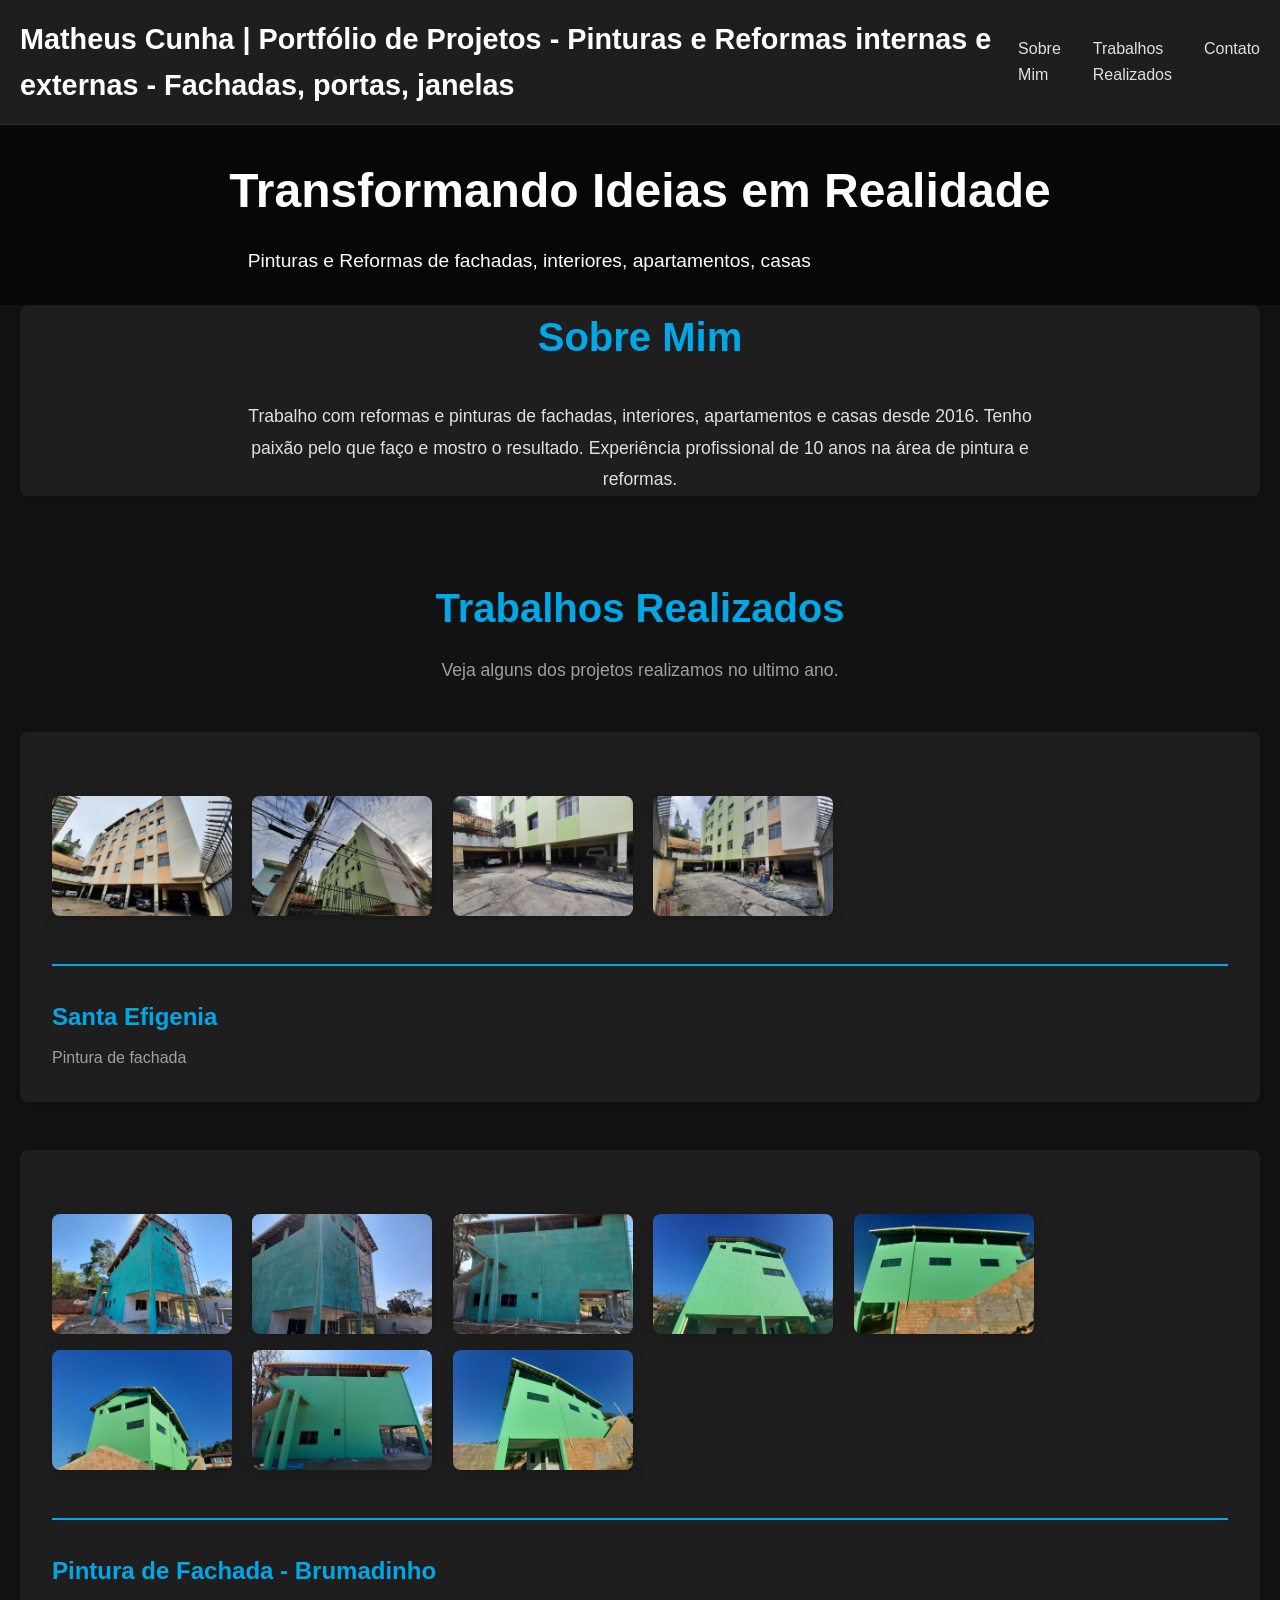
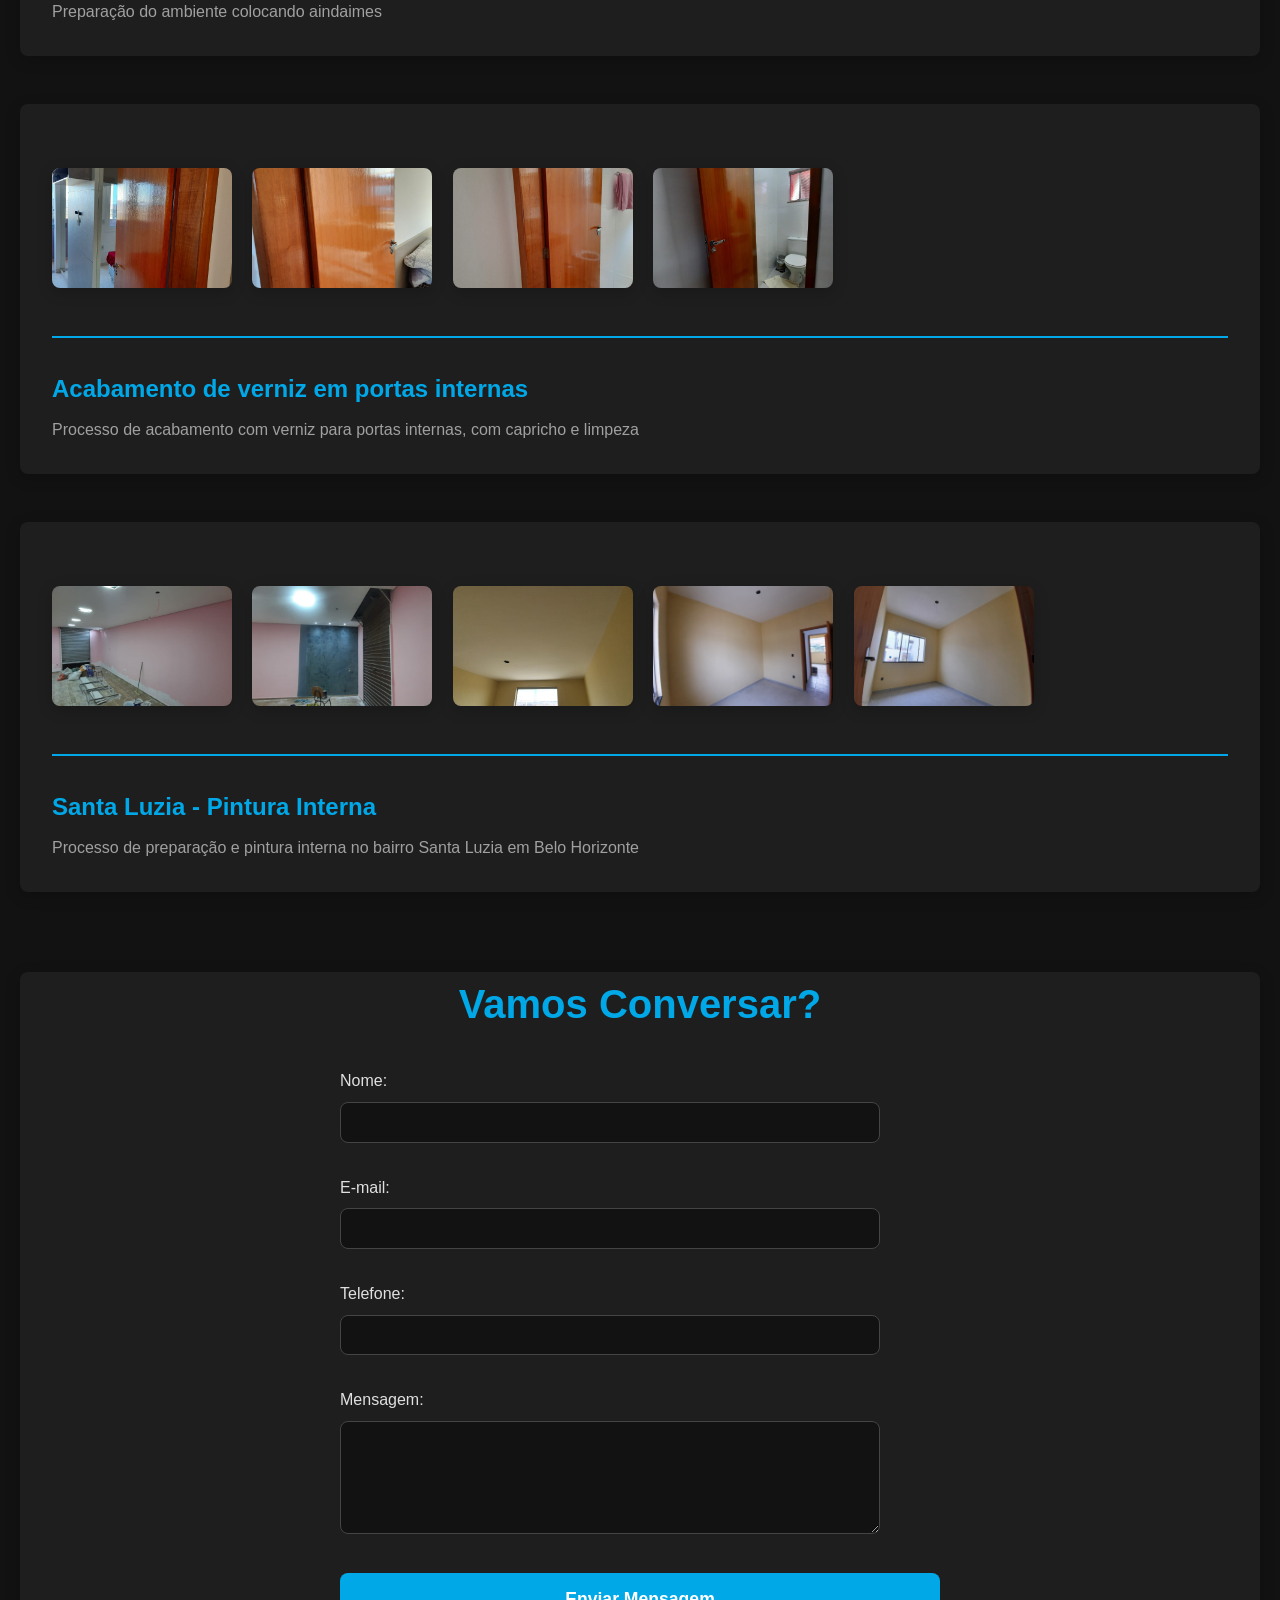
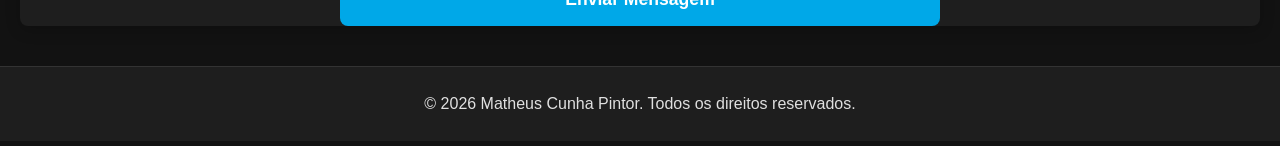
==== app/index.html @ 01402a4a "portifólio do Pintor Matheus - primeiro commit" ====
<!DOCTYPE html>
<html lang="pt-BR">

<head>
	<meta charset="UTF-8">
	<meta name="viewport" content="width=device-width, initial-scale=1.0">
	<title>Matheus Cunha | Portfólio de Projetos</title>
	<link rel="stylesheet" href="css/style.css">
	<!-- Adicionar Font Awesome para ícones -->
	<link rel="stylesheet" href="https://cdnjs.cloudflare.com/ajax/libs/font-awesome/6.0.0/css/all.min.css">
	<meta name="description"
		content="Matheus Cunha - Especialista em pinturas e reformas de fachadas, interiores, apartamentos e casas em Belo Horizonte. 10 anos de experiência.">
	<meta name="keywords" content="pintura, reforma, fachada, Belo Horizonte, pintor">
	<meta property="og:title" content="Matheus Cunha | Portfólio de Projetos">
	<meta property="og:description"
		content="Transformando ideias em realidade através de pinturas e reformas profissionais">
	<meta property="og:image" content="img/matheus-cunha.jpg">

</head>

<body>

	<header>
		<div class="container">
			<h1>Matheus Cunha | Portfólio de Projetos - Pinturas e Reformas internas e externas - Fachadas, portas,
				janelas</h1>
			<nav>
				<ul>
					<li><a href="#sobre">Sobre Mim</a></li>
					<li><a href="#trabalhos">Trabalhos Realizados</a></li>
					<li><a href="#contato">Contato</a></li>
				</ul>
			</nav>
		</div>
	</header>

	<main>
		<section id="hero">
			<div class="container">
				<h2>Transformando Ideias em Realidade</h2>
				<p>Pinturas e Reformas de fachadas, interiores, apartamentos, casas</p>
			</div>
		</section>

		<section id="sobre" class="container">
			<h2>Sobre Mim</h2>
			<p> Trabalho com reformas e pinturas de fachadas, interiores, apartamentos e casas desde 2016.
				Tenho paixão pelo que faço e mostro o resultado.
				Experiência profissional de 10 anos na área de pintura e reformas.</p>
		</section>

		<section id="trabalhos">
			<div class="container">
				<h2>Trabalhos Realizados</h2>
				<p>Veja alguns dos projetos realizamos no ultimo ano.</p>

				<div class="gallery-container">
					<!-- Item 1 -->
					<div class="gallery-item">
						<img src="img/santaefigenicaAntes.jpeg"
							alt="Pintura de fachada bairro Santa Efigenia em Belo Horizonte - Antes">
						<img src="img/santaefigenica-bh-depoisB.jpeg"
							alt="Pintura de fachada bairro Santa Efigenia em Belo Horizonte - Depois">
						<img src="img/santaefigenica-bh-depois.jpeg"
							alt="Pintura de fachada bairro Santa Efigenia em Belo Horizonte - Depois">
						<img src="img/santaefigeniarealizando.jpeg"
							alt="Pintura de fachada bairro Santa Efigenia em Belo Horizonte - Depois">

						<div class="item-info">
							<h3>Santa Efigenia</h3>
							<p>Pintura de fachada</p>
						</div>
					</div>

					<!-- Adicione mais blocos .gallery-item aqui para mais trabalhos -->
					<div class="gallery-item">
						<img src="img/brumadinhoantes.jpeg" alt="Brumadinho - colocando andaimes ">
						<img src="img//brumadinhorealizandoobra.jpeg" alt="Brumadinho - colocando andaimes">
						<img src="img//brumadinhorealizandopintura.jpeg" alt="Brumadinho - preprando lateral interna">

						<img src="img//brumadinhodepoisA.jpeg"
							alt="Finalização do trabalho de pintura em Brumadinho - Depois - frente">
						<img src="img//brumadinhodepoisB.jpeg"
							alt="Finalização do trabalho de pintura em Brumadinho - Depois - lateral">
						<img src="img//brumadinhodepoisC.jpeg"
							alt="Finalização do trabalho de pintura em Brumadinho - Depois - frente e lateral externa">
						<img src="img//brumadinhodepoisD.jpeg"
							alt="Finalização do trabalho de pintura em Brumadinho - Depois - lateral interno">
						<img src="img//brumadinhodepoisE.jpeg"
							alt="Finalização do trabalho de pintura em Brumadinho - Finalização - lateral externa">

						<div class="item-info">
							<h3>Pintura de Fachada - Brumadinho</h3>
							<p>Preparação do ambiente colocando aindaimes</p>
						</div>
					</div>
					<!-- Item 2 -->
					<div class="gallery-item">
						<img src="img//interiorportasvernizA.jpeg" alt="Pintura de portas internas - poprta 1">
						<img src="img//interiorportasvernizB.jpeg" alt="Pintura de portas internas - porta 2">
						<img src="img//interiorportasvernizC.jpeg" alt="Pintura de portas internas - porta 3">
						<img src="img//interiorportasvernizD.jpeg" alt="Pintura de portas internas - porta 4">
						<div class="item-info">
							<h3>Acabamento de verniz em portas internas</h3>
							<p>Processo de acabamento com verniz para portas internas, com capricho e limpeza</p>
						</div>
					</div>

					<!-- Item 3 -->
					<div class="gallery-item">
						<img src="img//santaluziaantes.jpeg"
							alt="|Preparação para pintura interna - Santa Luzia - Antes">
						<img src="img//santaluziadepois.jpeg"
							alt="Preparação para pintura interna - Santa Luzia - Durante">
						<img src="img//santaluziadepoisA.jpeg"
							alt="Preparação para pintura interna - Santa Luzia - Depois">
						<img src="img//santaluziadepoisB.jpeg"
							alt="Preparação para pintura interna - Santa Luzia - Depois">
						<img src="img//santaluziadepoisC.jpeg"
							alt="Preparação para pintura interna - Santa Luzia - Depois">

						<div class="item-info">
							<h3>Santa Luzia - Pintura Interna</h3>
							<p>Processo de preparação e pintura interna no bairro Santa Luzia
								em Belo Horizonte
							</p>
						</div>
					</div>
				</div>
			</div>
		</section>
		<!-- Substituir a seção de contato -->
		<section id="contato" class="container">
			<h2>Vamos Conversar?</h2>
			<form id="contactForm" class="contact-form">
				<div class="form-group">
					<label for="nome">Nome:</label>
					<input type="text" id="nome" name="nome" required>
				</div>
				<div class="form-group">
					<label for="email">E-mail:</label>
					<input type="email" id="email" name="email" required>
				</div>
				<div class="form-group">
					<label for="telefone">Telefone:</label>
					<input type="tel" id="telefone" name="telefone">
				</div>
				<div class="form-group">
					<label for="mensagem">Mensagem:</label>
					<textarea id="mensagem" name="mensagem" rows="5" required></textarea>
				</div>
				<button type="submit" class="cta-button">Enviar Mensagem</button>
			</form>
		</section>
	</main>

	<footer>
		<div class="container">
			<p>&copy; 2026 Matheus Cunha Pintor. Todos os direitos reservados.</p>
		</div>
	</footer>
	<!-- MODAL LIGHTBOX - ESTRUTURA REORGANIZADA -->
	<div id="imageModal" class="modal">
		<div class="modal-overlay"></div>
		<div class="modal-content">

			<!-- HEADER com botão fechar -->
			<div class="modal-header">
				<button class="modal-close" aria-label="Fechar modal">
					<i class="fas fa-times"></i>
				</button>
			</div>

			<!-- CONTAINER DA IMAGEM -->
			<div class="modal-image-container">
				<img id="modalImage" src="" alt="" class="modal-image">

				<!-- Indicador de carregamento -->
				<div class="modal-loading">
					<div class="loading-spinner"></div>
				</div>
			</div>

			<!-- NAVEGAÇÃO SEPARADA -->
			<div class="modal-navigation">
				<button class="modal-nav modal-prev" aria-label="Imagem anterior">
					<i class="fas fa-chevron-left"></i>
				</button>

				<div class="modal-counter">
					<span id="currentImage">1</span> / <span id="totalImages">4</span>
				</div>

				<button class="modal-nav modal-next" aria-label="Próxima imagem">
					<i class="fas fa-chevron-right"></i>
				</button>
			</div>

			<!-- INFORMAÇÕES DA IMAGEM -->
			<div class="modal-info">
				<h3 id="modalTitle"></h3>
				<p id="modalDescription"></p>
			</div>

			<!-- THUMBNAILS -->
			<div class="modal-thumbnails">
				<!-- Thumbnails serão gerados dinamicamente -->
			</div>

		</div>
	</div>


	<script src="js/script.js"></script>
</body>

</html>
---- app/css/style.css ----
/* ===================
   VARIÁVEIS CSS
   =================== */
:root {
	--cor-primaria: #00A8E8;
	--cor-fundo: #121212;
	--cor-container: #1E1E1E;
	--cor-texto: #E0E0E0;
	--cor-texto-secundario: #A0A0A0;
	--sombra-padrao: 0 4px 15px rgba(0, 0, 0, 0.2);
	--border-radius: 8px;
	--spacing-small: 1rem;
	--spacing-medium: 2rem;
	--spacing-large: 3rem;
}

/* ===================
   RESET E BASE
   =================== */
* {
	margin: 0;
	padding: 0;
	box-sizing: border-box;
}

html {
	scroll-behavior: smooth;
}

body {
	font-family: 'Segoe UI', 'Roboto', 'Helvetica Neue', Arial, sans-serif;
	background-color: var(--cor-fundo);
	color: var(--cor-texto);
	line-height: 1.6;
}

.container {
	max-width: 1550px;
	margin: 0 auto;
	padding: 0 20px;
}

h1,
h2,
h3 {
	color: #ffffff;
	margin-bottom: 1rem;
}

section {
	padding: 80px 0;
}

a {
	color: var(--cor-primaria);
	text-decoration: none;
	transition: color 0.3s ease;
}

a:hover {
	color: #ffffff;
}

/* ===================
   HEADER
   =================== */
header {
	background-color: var(--cor-container);
	padding: 1rem 0;
	position: sticky;
	top: 0;
	z-index: 1000;
	border-bottom: 1px solid #333;
}

header .container {
	display: flex;
	justify-content: space-between;
	align-items: center;
}

header h1 {
	font-size: 1.8rem;
	font-weight: bold;
	color: #ffffff;
	margin-bottom: 0;
}

nav ul {
	list-style: none;
	display: flex;
	gap: var(--spacing-medium);
}

nav ul li a {
	font-size: 1rem;
	font-weight: 500;
	color: var(--cor-texto);
	padding-bottom: 5px;
	border-bottom: 2px solid transparent;
	transition: border-color 0.3s ease, color 0.3s ease;
}

nav ul li a:hover {
	color: var(--cor-primaria);
	border-bottom-color: var(--cor-primaria);
}

/* ===================
   HERO SECTION
   =================== */
#hero {
	background-image: linear-gradient(to bottom, rgba(0, 0, 0, 0.6), rgba(0, 0, 0, 0.6)), url('img/hero.jpg');
	background-size: cover;
	background-position: center;
	height: 20vh;
	display: flex;
	justify-content: center;
	align-items: center;
	color: #ffffff;
	text-align: center;
}

#hero h2 {
	font-size: 3rem;
	margin-bottom: var(--spacing-small);
}

#hero p {
	font-size: 1.2rem;
	max-width: 600px;
}

/* ===================
   SOBRE SECTION
   =================== */
#sobre {
	background-color: var(--cor-container);
	border-radius: var(--border-radius);
	margin: 0 20px;
	box-shadow: var(--sombra-padrao);
}

#sobre h2 {
	color: var(--cor-primaria);
	font-size: 2.5rem;
	text-align: center;
	margin-bottom: var(--spacing-medium);
}

#sobre p {
	font-size: 1.1rem;
	line-height: 1.8;
	text-align: center;
	max-width: 800px;
	margin: 0 auto;
}

/* ===================
   TRABALHOS SECTION - LAYOUT FLEXBOX LIMPO
   =================== */
#trabalhos {
	padding: 80px 0;
}

#trabalhos h2 {
	color: var(--cor-primaria);
	font-size: 2.5rem;
	text-align: center;
	margin-bottom: var(--spacing-small);
}

#trabalhos>.container>p {
	text-align: center;
	font-size: 1.1rem;
	color: var(--cor-texto-secundario);
	margin-bottom: var(--spacing-large);
}

/* Container principal da galeria */
.gallery-container {
	display: flex;
	flex-direction: column;
	gap: var(--spacing-large);
}

/* Cada item da galeria (projeto) */
.gallery-item {
	background-color: var(--cor-container);
	border-radius: var(--border-radius);
	padding: var(--spacing-medium);
	box-shadow: var(--sombra-padrao);
	transition: transform 0.3s ease, box-shadow 0.3s ease;
}

.gallery-item:hover {
	transform: translateY(-5px);
	box-shadow: 0 8px 25px rgba(0, 168, 232, 0.2);
}

/* Container das imagens - FLEXBOX HORIZONTAL */
.gallery-item {
	display: flex;
	flex-direction: column;
}

/* Wrapper para as imagens */
.gallery-item::before {
	content: '';
	display: block;
	margin-bottom: var(--spacing-medium);
}

/* Criar um container virtual para as imagens usando CSS Grid */
.gallery-item {
	display: grid;
	grid-template-columns: 1fr;
	gap: var(--spacing-medium);
}

/* Resetar o grid e usar flexbox para as imagens */
.gallery-item {
	display: block;
}

/* Container flexbox para organizar imagens horizontalmente */
.gallery-item>img:first-child {
	margin-top: 0;
}

.gallery-item img {
	width: 180px;
	height: 120px;
	object-fit: cover;
	border-radius: var(--border-radius);
	box-shadow: var(--sombra-padrao);
	transition: transform 0.3s ease, box-shadow 0.3s ease;
	cursor: pointer;
	margin: 0 1rem 1rem 0;
	display: inline-block;
	vertical-align: top;
}

.gallery-item img:hover {
	transform: scale(1.05);
	box-shadow: 0 6px 20px rgba(0, 168, 232, 0.4);
}

/* Informações do projeto */
.item-info {
	margin-top: var(--spacing-medium);
	padding-top: var(--spacing-medium);
	border-top: 2px solid var(--cor-primaria);
	clear: both;
}

.item-info h3 {
	color: var(--cor-primaria);
	font-size: 1.5rem;
	margin-bottom: 0.5rem;
}

.item-info p {
	color: var(--cor-texto-secundario);
	font-size: 1rem;
	line-height: 1.6;
}

/* ===================
   CONTATO SECTION
   =================== */
#contato {
	background-color: var(--cor-container);
	border-radius: var(--border-radius);
	margin: 0 20px;
	box-shadow: var(--sombra-padrao);
	text-align: center;
}

#contato h2 {
	color: var(--cor-primaria);
	font-size: 2.5rem;
	margin-bottom: var(--spacing-medium);
}

.contact-form {
	max-width: 600px;
	margin: 0 auto;
	text-align: left;
}

.form-group {
	margin-bottom: var(--spacing-medium);
}

.form-group label {
	display: block;
	color: var(--cor-texto);
	font-weight: 500;
	margin-bottom: 0.5rem;
}

.form-group input,
.form-group textarea {
	width: 90%;
	padding: 0.65rem;
	border: 1px solid #444;
	border-radius: var(--border-radius);
	background-color: var(--cor-fundo);
	color: var(--cor-texto);
	font-size: 1rem;
	transition: border-color 0.3s ease, box-shadow 0.3s ease;
}

.form-group input:focus,
.form-group textarea:focus {
	outline: none;
	border-color: var(--cor-primaria);
	box-shadow: 0 0 0 2px rgba(0, 168, 232, 0.2);
}

.cta-button {
	display: inline-block;
	background-color: var(--cor-primaria);
	color: #ffffff;
	padding: 1rem 2rem;
	border: none;
	border-radius: var(--border-radius);
	font-size: 1.1rem;
	font-weight: bold;
	cursor: pointer;
	transition: background-color 0.3s ease, transform 0.3s ease;
	text-decoration: none;
	width: 100%;
	text-align: center;
}

.cta-button:hover {
	background-color: #0077B6;
	transform: translateY(-2px);
	color: #ffffff;
}

/* ===================
   FOOTER
   =================== */
footer {
	background-color: var(--cor-container);
	text-align: center;
	padding: 1.5rem 0;
	margin-top: 40px;
	border-top: 1px solid #333;
}

/* ===================
   RESPONSIVE DESIGN
   =================== */
@media (max-width: 768px) {

	/* Header responsivo */
	header .container {
		flex-direction: column;
		gap: var(--spacing-small);
	}

	nav ul {
		gap: 1.5rem;
		justify-content: center;
		flex-wrap: wrap;
	}

	/* Hero responsivo */
	#hero h2 {
		font-size: 2rem;
	}

	#hero p {
		font-size: 1rem;
	}

	/* Seções responsivas */
	section {
		padding: 60px 0;
	}

	/* Imagens menores em tablet */
	.gallery-item img {
		width: 100px;
		height: 75px;
		margin: 0 0.75rem 0.75rem 0;
	}

	/* Contato responsivo */
	.cta-button {
		padding: 0.875rem 1.5rem;
		font-size: 1rem;
	}
}

@media (max-width: 480px) {
	.container {
		padding: 0 15px;
	}

	/* Imagens muito pequenas em mobile */
	.gallery-item img {
		width: 80px;
		height: 60px;
		margin: 0 0.5rem 0.5rem 0;
	}

	/* Hero em telas pequenas */
	#hero h2 {
		font-size: 1.75rem;
	}

	/* Formulário responsivo */
	.form-group input,
	.form-group textarea {
		padding: 0.625rem;
		font-size: 0.9rem;
	}

	/* Ajustar layout para mobile */
	.gallery-item {
		padding: var(--spacing-small);
	}
}

/* ===================
   CLEARFIX PARA GARANTIR LAYOUT
   =================== */
.gallery-item::after {
	content: "";
	display: table;
	clear: both;
}

/* ===================
   MODAL LIGHTBOX STYLES/* ===================
   MODAL LIGHTBOX STYLES - POSICIONAMENTO CORRIGIDO
   =================== */

/* Botões de navegação - POSIÇÃO AJUSTADA */
.modal-nav {
	position: absolute;
	top: 45%;
	/* REDUZIDO de 50% para 45% */
	transform: translateY(-50%);
	background: rgba(255, 255, 255, 0.1);
	border: 2px solid rgba(255, 255, 255, 0.3);
	border-radius: 50%;
	width: 60px;
	height: 60px;
	color: white;
	font-size: 1.5rem;
	cursor: pointer;
	transition: all 0.3s ease;
	backdrop-filter: blur(10px);
	z-index: 10001;
}

.modal-prev {
	left: 2rem;
}

.modal-next {
	right: 2rem;
}

.modal-nav:hover {
	background: rgba(255, 255, 255, 0.2);
	border-color: var(--cor-primaria);
	color: var(--cor-primaria);
	transform: translateY(-50%) scale(1.1);
}

/* Container da imagem - AJUSTADO PARA DAR MAIS ESPAÇO */
.modal-image-container {
	position: relative;
	max-width: 85%;
	/* REDUZIDO de 90% para 85% */
	max-height: 60%;
	/* REDUZIDO de 70% para 60% */
	display: flex;
	justify-content: center;
	align-items: center;
	margin-bottom: 2rem;
	/* ADICIONADO margem inferior */
}

/* Informações da imagem - POSIÇÃO MAIS BAIXA */
.modal-info {
	position: absolute;
	bottom: 4rem;
	/* AUMENTADO de 2rem para 4rem */
	left: 50%;
	transform: translateX(-50%);
	text-align: center;
	color: white;
	background: rgba(0, 0, 0, 0.8);
	/* MAIS OPACO para melhor legibilidade */
	padding: 1.5rem 2.5rem;
	/* AUMENTADO o padding */
	border-radius: var(--border-radius);
	backdrop-filter: blur(15px);
	max-width: 80%;
	/* REDUZIDO de 90% para 80% */
	box-shadow: 0 8px 32px rgba(0, 0, 0, 0.3);
	/* ADICIONADA sombra */
}

.modal-info h3 {
	color: var(--cor-primaria);
	font-size: 1.5rem;
	margin-bottom: 0.75rem;
	/* AUMENTADO de 0.5rem */
}

.modal-info p {
	font-size: 1rem;
	margin-bottom: 0.75rem;
	/* AUMENTADO de 0.5rem */
	line-height: 1.5;
	/* MELHORADO line-height */
}

.modal-counter {
	font-size: 0.9rem;
	color: var(--cor-texto-secundario);
	font-weight: 500;
	margin-top: 0.5rem;
	/* ADICIONADA margem superior */
}

/* Thumbnails - POSIÇÃO MAIS BAIXA */
.modal-thumbnails {
	position: absolute;
	bottom: 12rem;
	/* AUMENTADO de 8rem para 12rem */
	left: 50%;
	transform: translateX(-50%);
	display: flex;
	gap: 0.5rem;
	background: rgba(0, 0, 0, 0.6);
	/* MAIS OPACO */
	padding: 0.75rem;
	/* AUMENTADO padding */
	border-radius: var(--border-radius);
	backdrop-filter: blur(10px);
	box-shadow: 0 4px 20px rgba(0, 0, 0, 0.3);
	/* ADICIONADA sombra */
}

/* ===================
   MODAL LIGHTBOX STYLES - LAYOUT REORGANIZADO
   =================== */

/* Modal overlay */
.modal {
	display: none;
	position: fixed;
	top: 0;
	left: 0;
	width: 100%;
	height: 100%;
	z-index: 9999;
	opacity: 0;
	visibility: hidden;
	transition: opacity 0.3s ease, visibility 0.3s ease;
}

.modal.active {
	display: flex;
	opacity: 1;
	visibility: visible;
}

.modal-overlay {
	position: absolute;
	top: 0;
	left: 0;
	width: 100%;
	height: 100%;
	background-color: rgba(0, 0, 0, 0.9);
	backdrop-filter: blur(5px);
	cursor: pointer;
}

/* Modal content container - LAYOUT GRID */
.modal-content {
	position: relative;
	width: 100%;
	height: 100%;
	display: grid;
	grid-template-rows: auto 1fr auto auto auto;
	grid-template-areas:
		"header"
		"image"
		"navigation"
		"info"
		"thumbnails";
	padding: 2rem;
	box-sizing: border-box;
	gap: 1rem;
}

/* ÁREA DO HEADER - Botão fechar */
.modal-header {
	grid-area: header;
	display: flex;
	justify-content: flex-end;
	align-items: flex-start;
}

.modal-close {
	background: rgba(255, 255, 255, 0.1);
	border: 2px solid rgba(255, 255, 255, 0.3);
	border-radius: 50%;
	width: 50px;
	height: 50px;
	color: white;
	font-size: 1.5rem;
	cursor: pointer;
	transition: all 0.3s ease;
	backdrop-filter: blur(10px);
	z-index: 10001;
}

.modal-close:hover {
	background: rgba(255, 255, 255, 0.2);
	border-color: var(--cor-primaria);
	color: var(--cor-primaria);
	transform: scale(1.1);
}

/* ÁREA DA IMAGEM */
.modal-image-container {
	grid-area: image;
	position: relative;
	display: flex;
	justify-content: center;
	align-items: center;
	min-height: 0;
	/* Importante para grid */
}

.modal-image {
	max-width: 100%;
	max-height: 100%;
	object-fit: contain;
	border-radius: var(--border-radius);
	box-shadow: 0 20px 60px rgba(0, 0, 0, 0.5);
	transition: transform 0.3s ease;
	opacity: 0;
	transform: scale(0.8);
}

.modal-image.loaded {
	opacity: 1;
	transform: scale(1);
}

/* ÁREA DE NAVEGAÇÃO - SEPARADA DA IMAGEM */
.modal-navigation {
	grid-area: navigation;
	display: flex;
	justify-content: center;
	align-items: center;
	gap: 2rem;
	padding: 1rem 0;
}

.modal-nav {
	background: rgba(255, 255, 255, 0.1);
	border: 2px solid rgba(255, 255, 255, 0.3);
	border-radius: 50%;
	width: 60px;
	height: 60px;
	color: white;
	font-size: 1.5rem;
	cursor: pointer;
	transition: all 0.3s ease;
	backdrop-filter: blur(10px);
	display: flex;
	align-items: center;
	justify-content: center;
}

.modal-nav:hover {
	background: rgba(255, 255, 255, 0.2);
	border-color: var(--cor-primaria);
	color: var(--cor-primaria);
	transform: scale(1.1);
}

.modal-nav:disabled {
	opacity: 0.3;
	cursor: not-allowed;
	pointer-events: none;
}

/* ÁREA DAS INFORMAÇÕES */
.modal-info {
	grid-area: info;
	text-align: center;
	color: white;
	background: rgba(0, 0, 0, 0.8);
	padding: 1.5rem 2rem;
	border-radius: var(--border-radius);
	backdrop-filter: blur(15px);
	box-shadow: 0 8px 32px rgba(0, 0, 0, 0.3);
	margin: 0 auto;
	max-width: 600px;
	width: 100%;
}

.modal-info h3 {
	color: var(--cor-primaria);
	font-size: 1.5rem;
	margin-bottom: 0.75rem;
}

.modal-info p {
	font-size: 1rem;
	margin-bottom: 0.75rem;
	line-height: 1.5;
}

.modal-counter {
	font-size: 0.9rem;
	color: var(--cor-texto-secundario);
	font-weight: 500;
	margin-top: 0.5rem;
}

/* ÁREA DOS THUMBNAILS */
.modal-thumbnails {
	grid-area: thumbnails;
	display: flex;
	justify-content: center;
	gap: 0.5rem;
	background: rgba(0, 0, 0, 0.6);
	padding: 0.75rem;
	border-radius: var(--border-radius);
	backdrop-filter: blur(10px);
	box-shadow: 0 4px 20px rgba(0, 0, 0, 0.3);
	margin: 0 auto;
	max-width: 100%;
	overflow-x: auto;
}

.modal-thumbnail {
	width: 60px;
	height: 45px;
	object-fit: cover;
	border-radius: 4px;
	cursor: pointer;
	opacity: 0.6;
	transition: all 0.3s ease;
	border: 2px solid transparent;
	flex-shrink: 0;
}

.modal-thumbnail:hover {
	opacity: 0.8;
	transform: scale(1.05);
}

.modal-thumbnail.active {
	opacity: 1;
	border-color: var(--cor-primaria);
	transform: scale(1.1);
}

/* Loading spinner */
.modal-loading {
	position: absolute;
	top: 50%;
	left: 50%;
	transform: translate(-50%, -50%);
	display: none;
}

.modal-loading.active {
	display: block;
}

.loading-spinner {
	width: 50px;
	height: 50px;
	border: 4px solid rgba(255, 255, 255, 0.3);
	border-top: 4px solid var(--cor-primaria);
	border-radius: 50%;
	animation: spin 1s linear infinite;
}

@keyframes spin {
	0% {
		transform: rotate(0deg);
	}

	100% {
		transform: rotate(360deg);
	}
}

/* ===================
   RESPONSIVE DESIGN - MOBILE FIRST
   =================== */
@media (max-width: 768px) {
	.modal-content {
		padding: 1rem;
		grid-template-rows: auto 1fr auto auto auto;
		gap: 0.75rem;
	}

	.modal-close {
		width: 45px;
		height: 45px;
		font-size: 1.3rem;
	}

	.modal-nav {
		width: 50px;
		height: 50px;
		font-size: 1.2rem;
	}

	.modal-navigation {
		gap: 1.5rem;
		padding: 0.75rem 0;
	}

	.modal-info {
		padding: 1rem 1.5rem;
		max-width: 100%;
	}

	.modal-info h3 {
		font-size: 1.3rem;
	}

	.modal-info p {
		font-size: 0.9rem;
	}

	.modal-thumbnails {
		gap: 0.4rem;
		padding: 0.5rem;
	}

	.modal-thumbnail {
		width: 50px;
		height: 38px;
	}
}

@media (max-width: 480px) {
	.modal-content {
		padding: 0.75rem;
		gap: 0.5rem;
	}

	.modal-close {
		width: 40px;
		height: 40px;
		font-size: 1.2rem;
	}

	.modal-nav {
		width: 45px;
		height: 45px;
		font-size: 1.1rem;
	}

	.modal-navigation {
		gap: 1rem;
		padding: 0.5rem 0;
	}

	.modal-info {
		padding: 0.75rem 1rem;
	}

	.modal-info h3 {
		font-size: 1.1rem;
		margin-bottom: 0.5rem;
	}

	.modal-info p {
		font-size: 0.85rem;
		margin-bottom: 0.5rem;
	}

	.modal-thumbnails {
		gap: 0.3rem;
		padding: 0.4rem;
		flex-wrap: wrap;
	}

	.modal-thumbnail {
		width: 40px;
		height: 30px;
	}
}

/* ===================
   ANIMAÇÕES MELHORADAS
   =================== */
@keyframes modalFadeIn {
	from {
		opacity: 0;
		transform: scale(0.8);
	}

	to {
		opacity: 1;
		transform: scale(1);
	}
}

@keyframes slideInUp {
	from {
		opacity: 0;
		transform: translateY(30px);
	}

	to {
		opacity: 1;
		transform: translateY(0);
	}
}

.modal.active .modal-image {
	animation: modalFadeIn 0.4s ease;
}

.modal.active .modal-navigation {
	animation: slideInUp 0.4s ease 0.1s both;
}

.modal.active .modal-info {
	animation: slideInUp 0.4s ease 0.2s both;
}

.modal.active .modal-thumbnails {
	animation: slideInUp 0.4s ease 0.3s both;
}

.modal.active .modal-image {
	animation: modalFadeIn 0.4s ease;
}

.modal.active .modal-info {
	animation: modalSlideIn 0.4s ease 0.2s both;
}

.modal.active .modal-thumbnails {
	animation: modalSlideIn 0.4s ease 0.3s both;
}
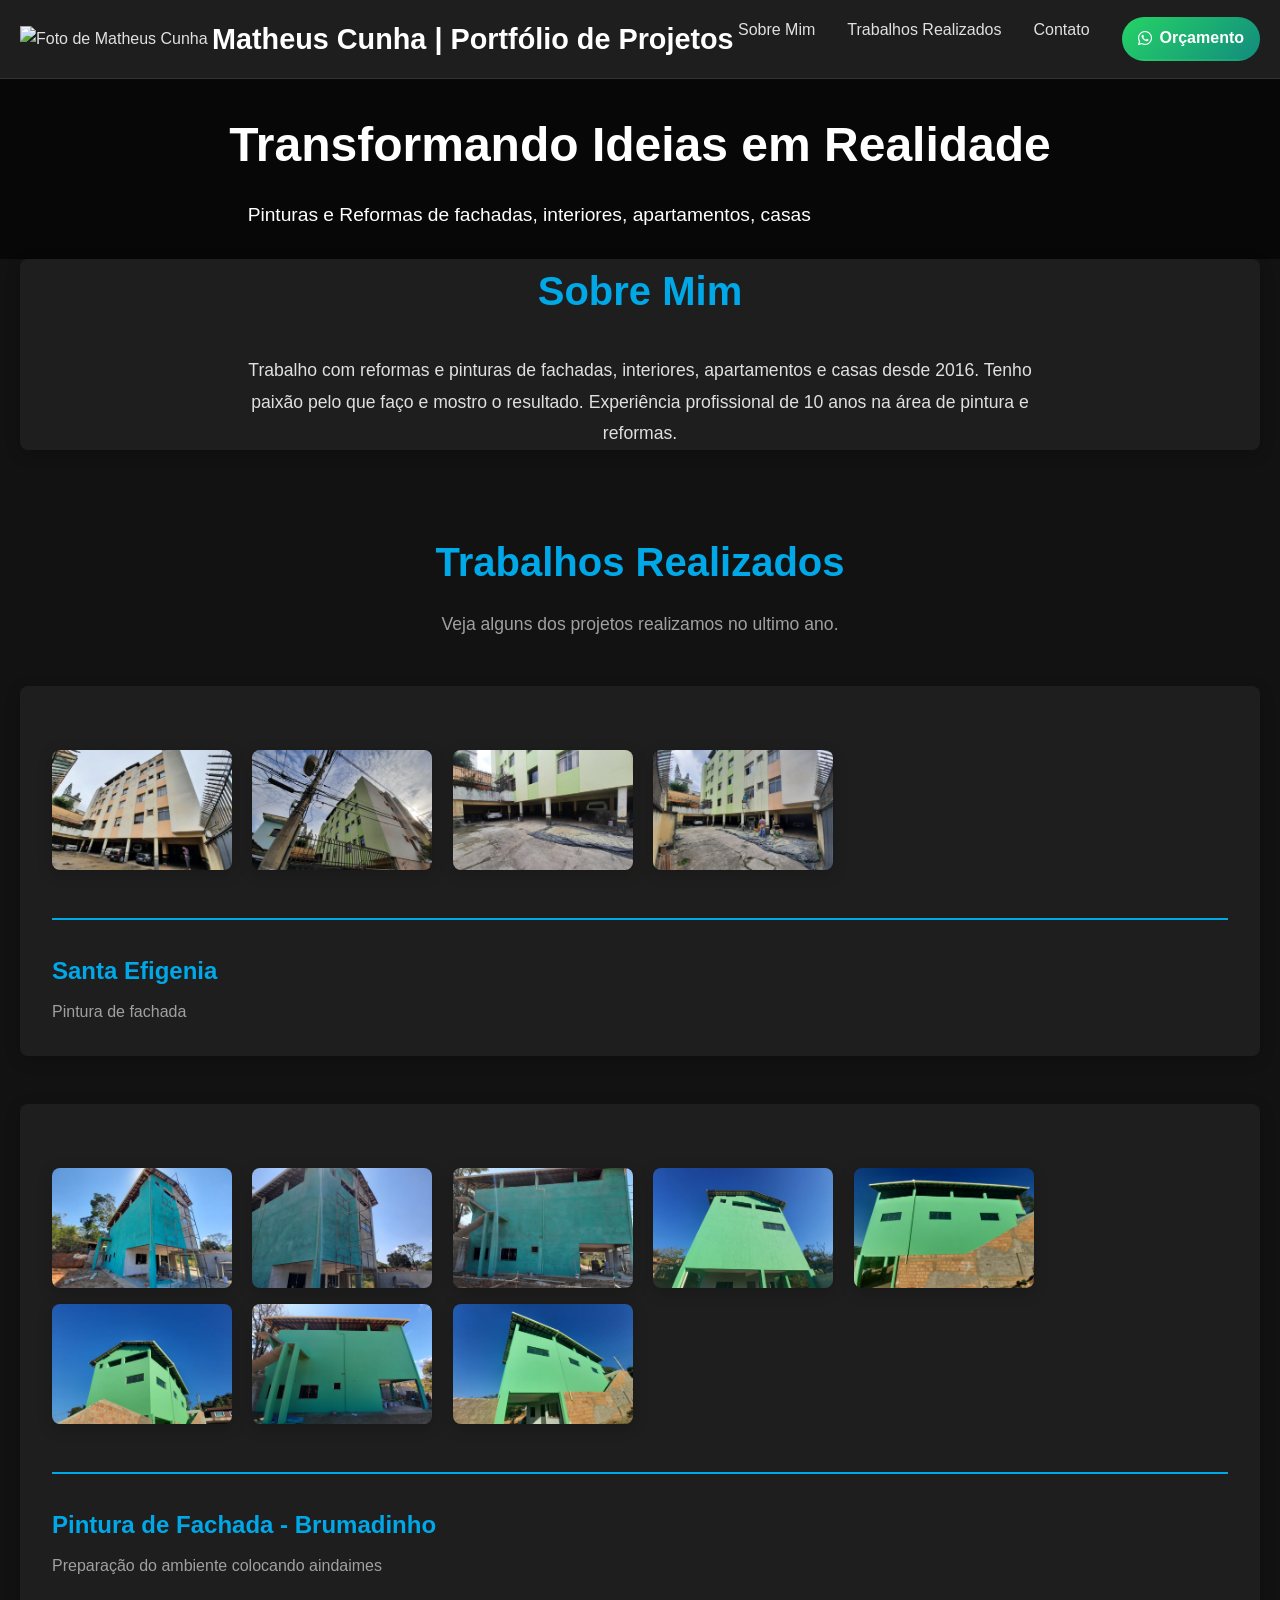
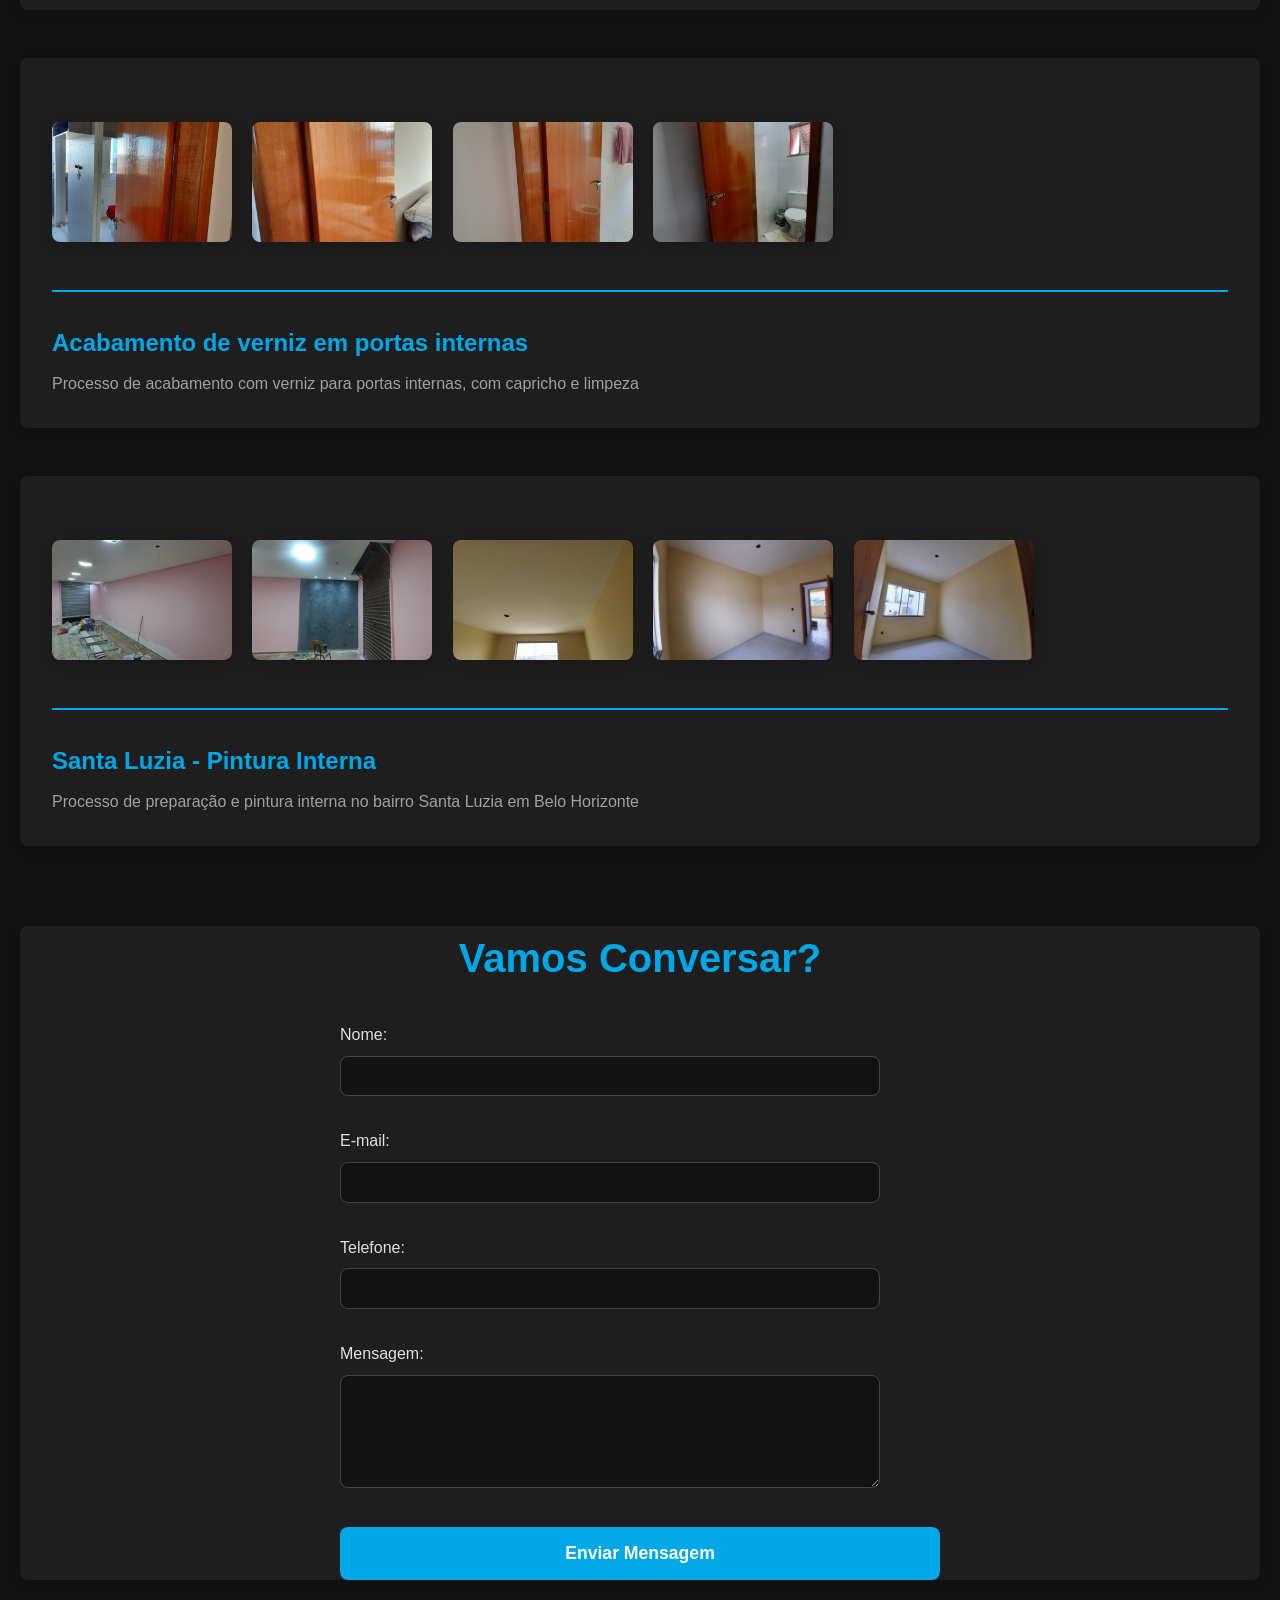
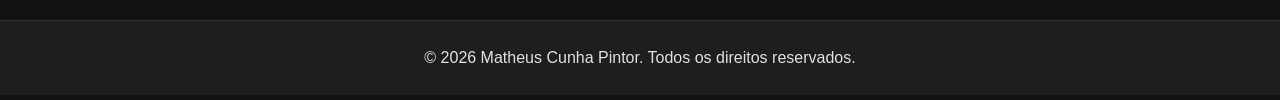
==== commit 391ab5ce: "criação do formulario do wathsapp" ====
--- a/app/index.html
+++ b/app/index.html
@@ -22,13 +22,17 @@
 
 	<header>
 		<div class="container">
-			<h1>Matheus Cunha | Portfólio de Projetos - Pinturas e Reformas internas e externas - Fachadas, portas,
-				janelas</h1>
+			<img src="img/matheus-cunha.jpg" alt="Foto de Matheus Cunha" class="profile-image">
+			<h1>Matheus Cunha | Portfólio de Projetos </h1>
+
 			<nav>
 				<ul>
 					<li><a href="#sobre">Sobre Mim</a></li>
 					<li><a href="#trabalhos">Trabalhos Realizados</a></li>
 					<li><a href="#contato">Contato</a></li>
+					<li><a href="./whatsapp-form.html" class="whatsapp-link">
+							<i class="fab fa-whatsapp"></i> Orçamento
+						</a></li>
 				</ul>
 			</nav>
 		</div>
--- a/app/css/style.css
+++ b/app/css/style.css
@@ -958,4 +958,353 @@
 
 .modal.active .modal-thumbnails {
 	animation: modalSlideIn 0.4s ease 0.3s both;
+}
+
+/* ===================
+   LINKS WHATSAPP STYLES
+   =================== */
+
+/* Link no menu de navegação */
+.whatsapp-link {
+	background: linear-gradient(135deg, #25D366, #128C7E) !important;
+	color: white !important;
+	padding: 0.5rem 1rem !important;
+	border-radius: 25px !important;
+	font-weight: 600 !important;
+	transition: all 0.3s ease !important;
+	display: flex !important;
+	align-items: center !important;
+	gap: 0.5rem !important;
+}
+
+.whatsapp-link:hover {
+	background: linear-gradient(135deg, #128C7E, #25D366) !important;
+	transform: translateY(-2px) !important;
+	box-shadow: 0 8px 25px rgba(37, 211, 102, 0.3) !important;
+}
+
+/* Botões CTA no Hero */
+.hero-actions {
+	display: flex;
+	gap: 1rem;
+	margin-top: 2rem;
+	justify-content: center;
+	flex-wrap: wrap;
+}
+
+.whatsapp-cta {
+	background: linear-gradient(135deg, #25D366, #128C7E);
+	color: white;
+	padding: 1rem 2rem;
+	border-radius: 50px;
+	font-size: 1.1rem;
+	font-weight: 600;
+	text-decoration: none;
+	display: flex;
+	align-items: center;
+	gap: 0.75rem;
+	transition: all 0.3s ease;
+	box-shadow: 0 4px 15px rgba(37, 211, 102, 0.3);
+}
+
+.whatsapp-cta:hover {
+	background: linear-gradient(135deg, #128C7E, #25D366);
+	transform: translateY(-3px);
+	box-shadow: 0 8px 30px rgba(37, 211, 102, 0.4);
+	color: white;
+}
+
+.btn-secondary {
+	background: transparent;
+	color: white;
+	border: 2px solid white;
+	padding: 1rem 2rem;
+	border-radius: 50px;
+	font-size: 1.1rem;
+	font-weight: 600;
+	text-decoration: none;
+	transition: all 0.3s ease;
+}
+
+.btn-secondary:hover {
+	background: white;
+	color: var(--cor-fundo);
+}
+
+/* Link inline no texto */
+.cta-text {
+	text-align: center;
+	margin-top: 2rem;
+	font-size: 1.1rem;
+}
+
+.inline-whatsapp-link {
+	color: #25D366;
+	font-weight: 600;
+	text-decoration: none;
+	display: inline-flex;
+	align-items: center;
+	gap: 0.5rem;
+	transition: all 0.3s ease;
+}
+
+.inline-whatsapp-link:hover {
+	color: #128C7E;
+	transform: translateY(-1px);
+}
+
+/* Botão antes da galeria */
+.section-cta {
+	text-align: center;
+	margin: 2rem 0;
+}
+
+.btn-outline-whatsapp {
+	background: transparent;
+	color: #25D366;
+	border: 2px solid #25D366;
+	padding: 0.875rem 1.5rem;
+	border-radius: 25px;
+	font-weight: 600;
+	text-decoration: none;
+	display: inline-flex;
+	align-items: center;
+	gap: 0.5rem;
+	transition: all 0.3s ease;
+}
+
+.btn-outline-whatsapp:hover {
+	background: #25D366;
+	color: white;
+	transform: translateY(-2px);
+	box-shadow: 0 6px 20px rgba(37, 211, 102, 0.3);
+}
+
+/* Botão em cada projeto */
+.project-whatsapp-btn {
+	background: #25D366;
+	color: white;
+	padding: 0.5rem 1rem;
+	border-radius: 20px;
+	font-size: 0.9rem;
+	font-weight: 500;
+	text-decoration: none;
+	display: inline-flex;
+	align-items: center;
+	gap: 0.5rem;
+	margin-top: 1rem;
+	transition: all 0.3s ease;
+}
+
+.project-whatsapp-btn:hover {
+	background: #128C7E;
+	transform: translateY(-1px);
+	color: white;
+}
+
+/* Opções de contato */
+.contact-options {
+	display: grid;
+	grid-template-columns: repeat(auto-fit, minmax(300px, 1fr));
+	gap: 2rem;
+	margin-bottom: 2rem;
+}
+
+.contact-option {
+	background: var(--cor-container);
+	padding: 2rem;
+	border-radius: var(--border-radius);
+	text-align: center;
+	box-shadow: var(--sombra-padrao);
+	transition: transform 0.3s ease;
+}
+
+.contact-option:hover {
+	transform: translateY(-5px);
+}
+
+.contact-option h3 {
+	color: var(--cor-primaria);
+	margin-bottom: 1rem;
+}
+
+.contact-option p {
+	color: var(--cor-texto-secundario);
+	margin-bottom: 1.5rem;
+}
+
+.contact-btn {
+	padding: 0.875rem 1.5rem;
+	border-radius: 25px;
+	font-weight: 600;
+	text-decoration: none;
+	display: inline-flex;
+	align-items: center;
+	gap: 0.5rem;
+	transition: all 0.3s ease;
+}
+
+.whatsapp-primary {
+	background: linear-gradient(135deg, #25D366, #128C7E);
+	color: white;
+}
+
+.whatsapp-primary:hover {
+	background: linear-gradient(135deg, #128C7E, #25D366);
+	transform: translateY(-2px);
+	color: white;
+}
+
+.whatsapp-direct {
+	background: transparent;
+	color: #25D366;
+	border: 2px solid #25D366;
+}
+
+.whatsapp-direct:hover {
+	background: #25D366;
+	color: white;
+}
+
+/* Botão flutuante WhatsApp */
+.whatsapp-float {
+	position: fixed;
+	bottom: 2rem;
+	right: 2rem;
+	z-index: 1000;
+}
+
+.whatsapp-float-btn {
+	background: linear-gradient(135deg, #25D366, #128C7E);
+	color: white;
+	width: 60px;
+	height: 60px;
+	border-radius: 50%;
+	display: flex;
+	align-items: center;
+	justify-content: center;
+	text-decoration: none;
+	font-size: 1.5rem;
+	box-shadow: 0 4px 20px rgba(37, 211, 102, 0.4);
+	transition: all 0.3s ease;
+	animation: pulse 2s infinite;
+}
+
+.whatsapp-float-btn:hover {
+	transform: scale(1.1);
+	box-shadow: 0 6px 30px rgba(37, 211, 102, 0.6);
+	color: white;
+}
+
+.whatsapp-float-text {
+	position: absolute;
+	right: 70px;
+	background: rgba(0, 0, 0, 0.8);
+	color: white;
+	padding: 0.5rem 1rem;
+	border-radius: 20px;
+	font-size: 0.9rem;
+	white-space: nowrap;
+	opacity: 0;
+	transform: translateX(10px);
+	transition: all 0.3s ease;
+	pointer-events: none;
+}
+
+.whatsapp-float-btn:hover .whatsapp-float-text {
+	opacity: 1;
+	transform: translateX(0);
+}
+
+@keyframes pulse {
+	0% {
+		box-shadow: 0 4px 20px rgba(37, 211, 102, 0.4);
+	}
+
+	50% {
+		box-shadow: 0 4px 20px rgba(37, 211, 102, 0.6);
+	}
+
+	100% {
+		box-shadow: 0 4px 20px rgba(37, 211, 102, 0.4);
+	}
+}
+
+/* Links no footer */
+.footer-links {
+	display: flex;
+	justify-content: center;
+	gap: 2rem;
+	margin-top: 1rem;
+	flex-wrap: wrap;
+}
+
+.footer-whatsapp,
+.footer-direct {
+	color: var(--cor-primaria);
+	text-decoration: none;
+	display: flex;
+	align-items: center;
+	gap: 0.5rem;
+	font-weight: 500;
+	transition: all 0.3s ease;
+}
+
+.footer-whatsapp:hover,
+.footer-direct:hover {
+	color: #25D366;
+	transform: translateY(-1px);
+}
+
+/* ===================
+   RESPONSIVE DESIGN
+   =================== */
+@media (max-width: 768px) {
+	.hero-actions {
+		flex-direction: column;
+		align-items: center;
+	}
+
+	.whatsapp-cta,
+	.btn-secondary {
+		width: 100%;
+		max-width: 300px;
+		justify-content: center;
+	}
+
+	.contact-options {
+		grid-template-columns: 1fr;
+	}
+
+	.whatsapp-float {
+		bottom: 1rem;
+		right: 1rem;
+	}
+
+	.whatsapp-float-btn {
+		width: 50px;
+		height: 50px;
+		font-size: 1.3rem;
+	}
+
+	.footer-links {
+		flex-direction: column;
+		gap: 1rem;
+	}
+}
+
+@media (max-width: 480px) {
+	.whatsapp-link {
+		padding: 0.4rem 0.8rem !important;
+		font-size: 0.9rem !important;
+	}
+
+	.section-cta {
+		margin: 1.5rem 0;
+	}
+
+	.btn-outline-whatsapp {
+		padding: 0.75rem 1.25rem;
+		font-size: 0.9rem;
+	}
 }
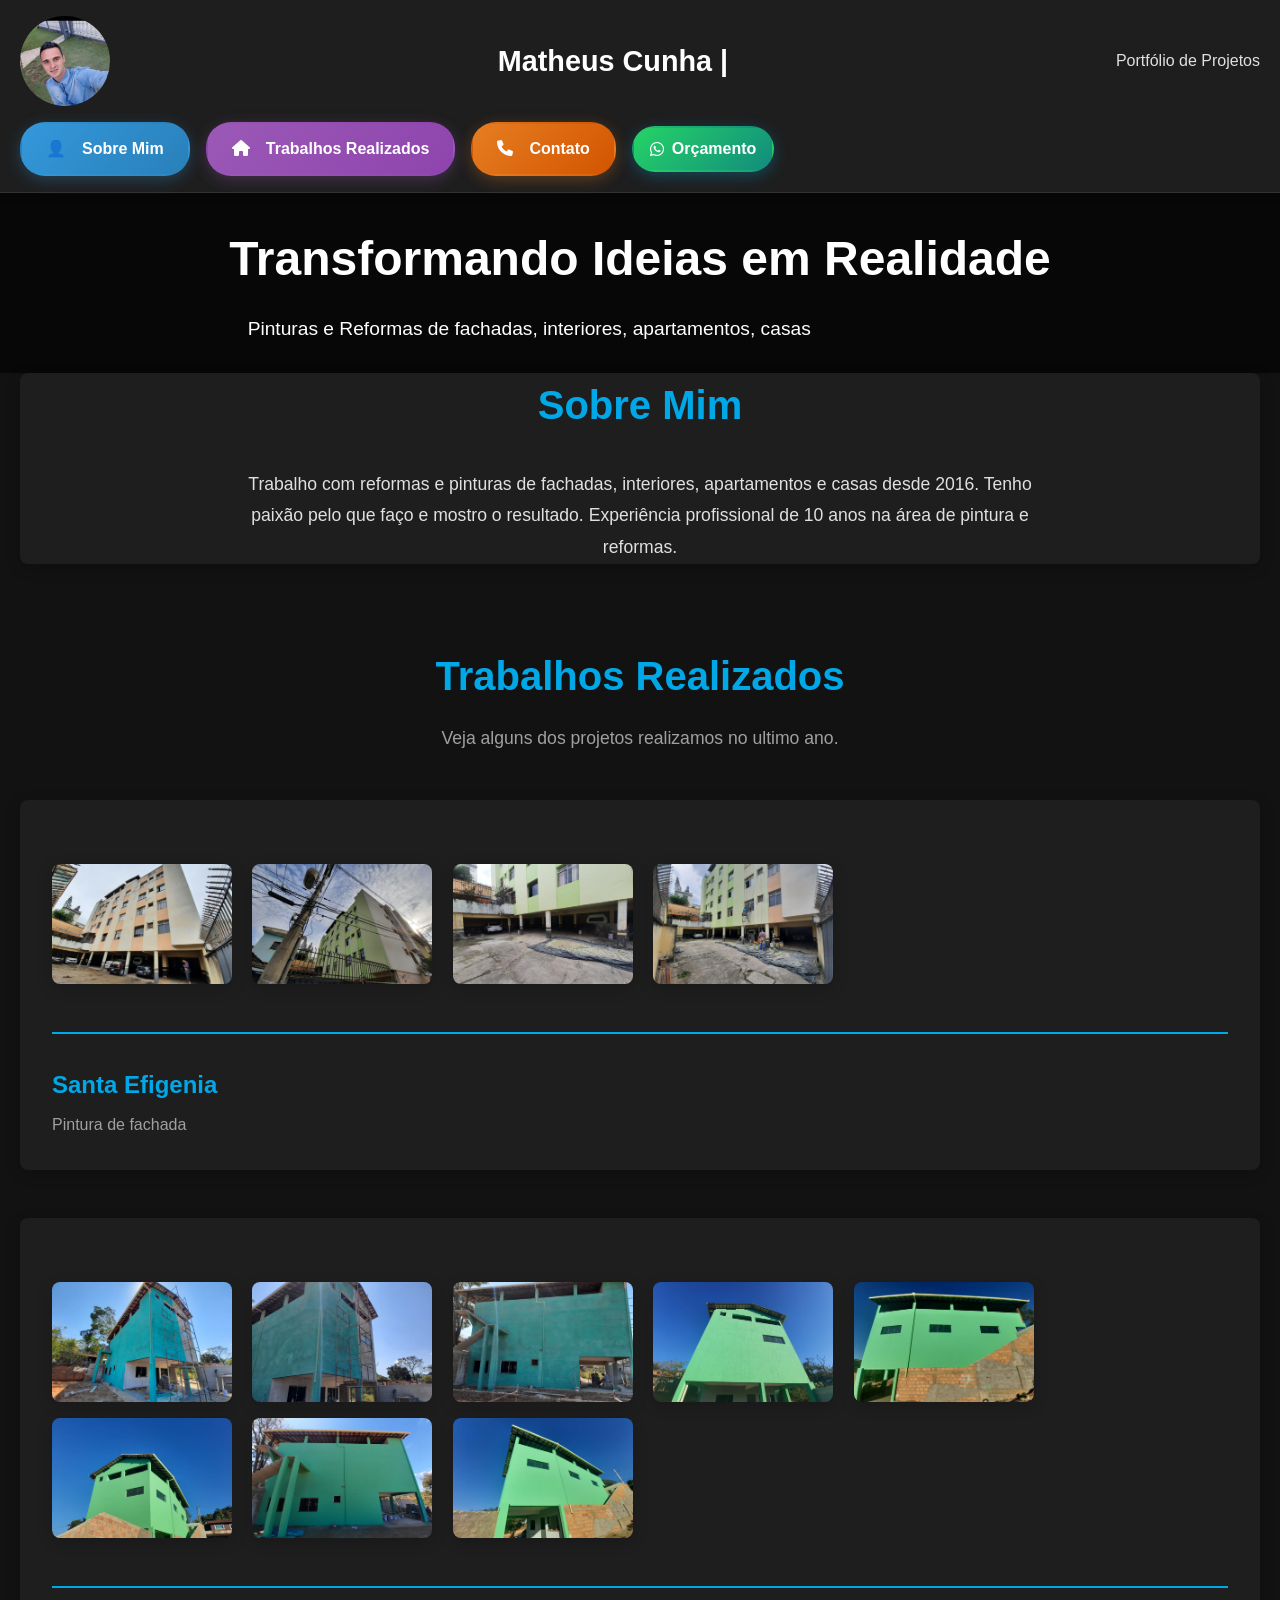
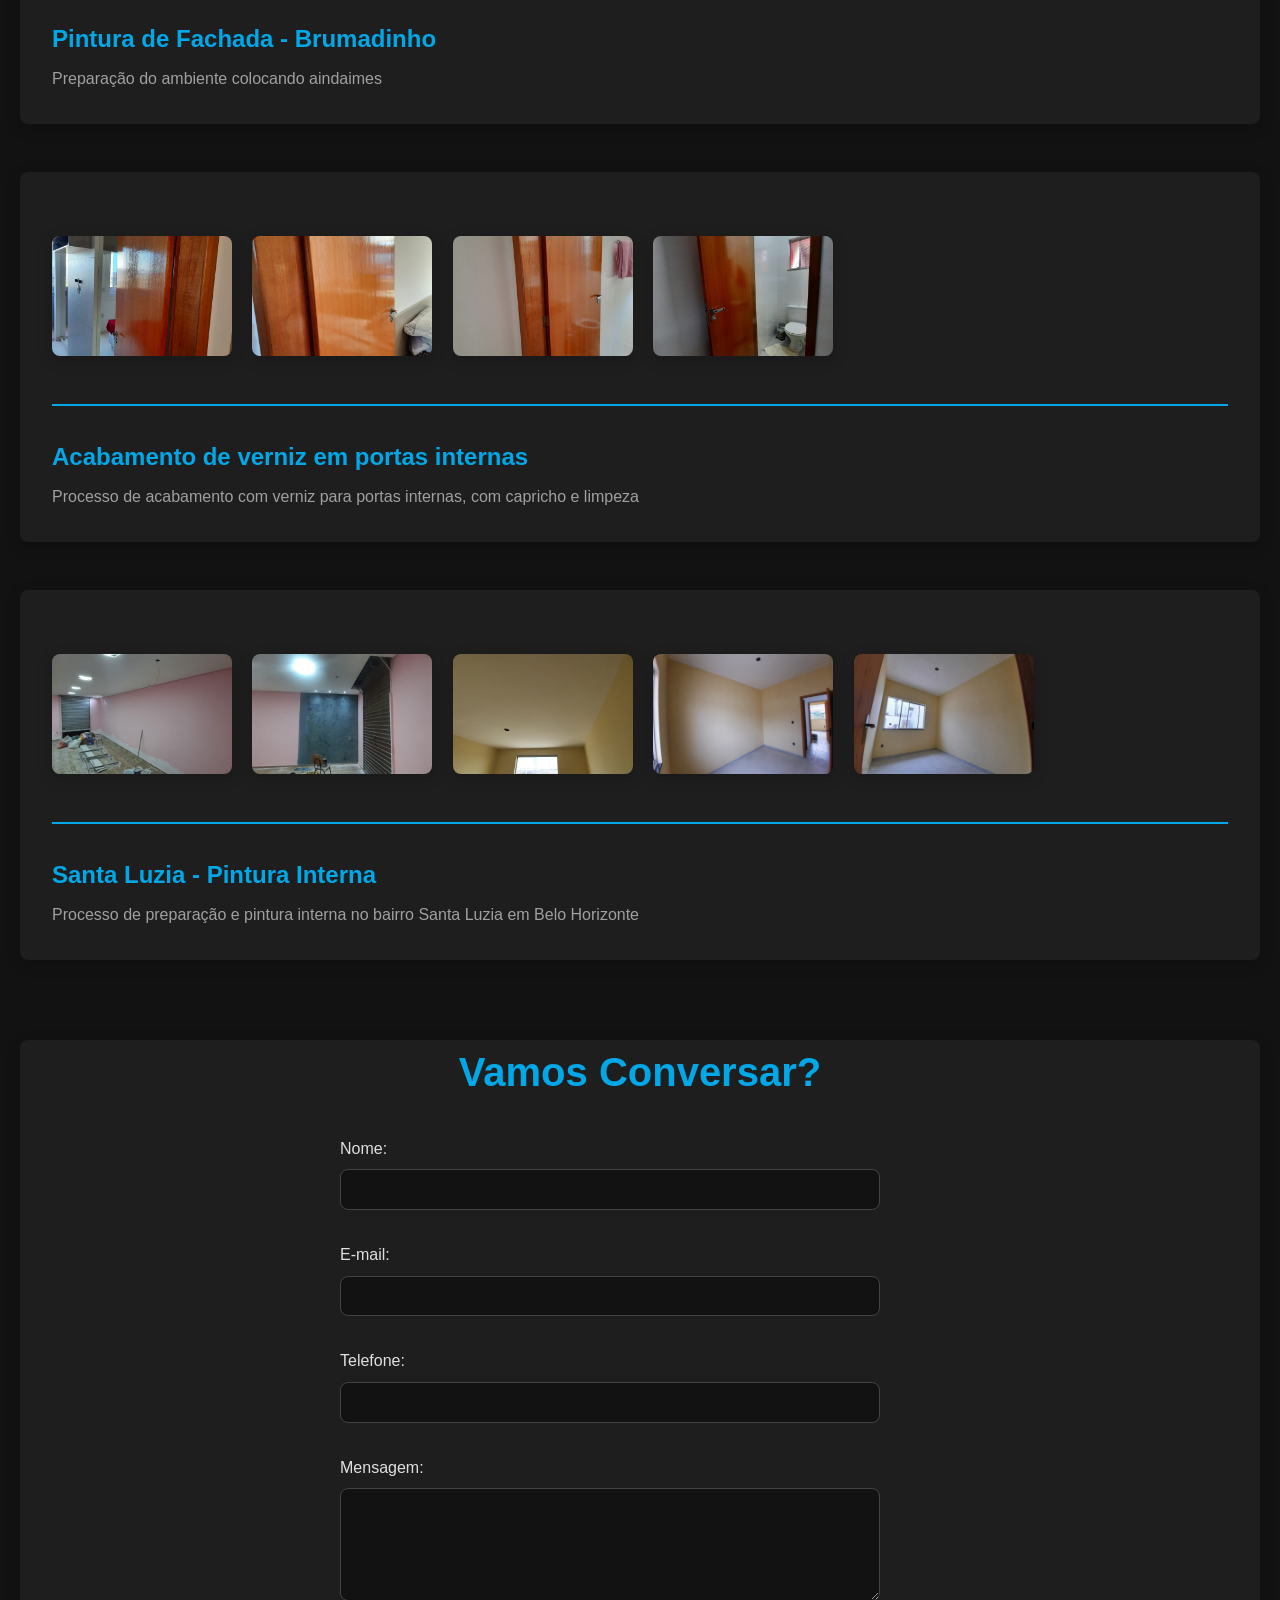
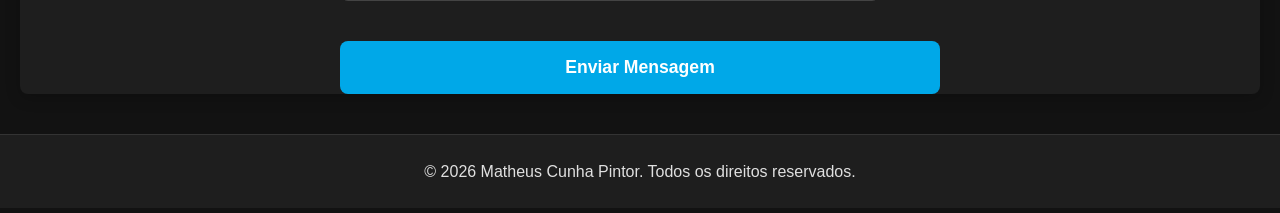
==== commit 1c9a21b4: "atualização dos botoes da pagina principal" ====
--- a/app/index.html
+++ b/app/index.html
@@ -22,8 +22,9 @@
 
 	<header>
 		<div class="container">
-			<img src="img/matheus-cunha.jpg" alt="Foto de Matheus Cunha" class="profile-image">
-			<h1>Matheus Cunha | Portfólio de Projetos </h1>
+			<img src="img/foto-matheus.jpeg" alt="Foto de Matheus Cunha" class="profile-image">
+			<h1>Matheus Cunha | </h1>
+			<p>Portfólio de Projetos </p>
 
 			<nav>
 				<ul>
--- a/app/css/style.css
+++ b/app/css/style.css
@@ -1307,4 +1307,309 @@
 		padding: 0.75rem 1.25rem;
 		font-size: 0.9rem;
 	}
+}
+
+/* ===================
+   NAVEGAÇÃO COM BOTÕES ESTILIZADOS
+   =================== */
+
+/* Container do header */
+header {
+	background-color: var(--cor-container);
+	padding: 1rem 0;
+	position: sticky;
+	top: 0;
+	z-index: 1000;
+	border-bottom: 1px solid #333;
+	box-shadow: 0 2px 10px rgba(0, 0, 0, 0.1);
+}
+
+header .container {
+	display: flex;
+	justify-content: space-between;
+	align-items: center;
+	flex-wrap: wrap;
+	gap: 1rem;
+}
+
+header h1 {
+	font-size: 1.8rem;
+	font-weight: bold;
+	color: #ffffff;
+	margin-bottom: 0;
+}
+
+/* Estilização da navegação */
+nav ul {
+	list-style: none;
+	display: flex;
+	gap: 1rem;
+	align-items: center;
+	flex-wrap: wrap;
+}
+
+nav ul li {
+	margin: 0;
+}
+
+/* ESTILO BASE PARA TODOS OS LINKS DO MENU */
+nav ul li a {
+	display: inline-flex;
+	align-items: center;
+	justify-content: center;
+	padding: 0.75rem 1.5rem;
+	border-radius: 25px;
+	font-size: 1rem;
+	font-weight: 600;
+	text-decoration: none;
+	transition: all 0.3s ease;
+	white-space: nowrap;
+	border: 2px solid transparent;
+	gap: 0.5rem;
+	min-width: 120px;
+	text-align: center;
+}
+
+/* BOTÃO SOBRE MIM - Azul */
+nav ul li a[href="#sobre"] {
+	background: linear-gradient(135deg, #3498db, #2980b9);
+	color: white;
+	box-shadow: 0 4px 15px rgba(52, 152, 219, 0.3);
+}
+
+nav ul li a[href="#sobre"]:hover {
+	background: linear-gradient(135deg, #2980b9, #3498db);
+	transform: translateY(-2px);
+	box-shadow: 0 6px 20px rgba(52, 152, 219, 0.4);
+}
+
+/* BOTÃO TRABALHOS REALIZADOS - Roxo */
+nav ul li a[href="#trabalhos"] {
+	background: linear-gradient(135deg, #9b59b6, #8e44ad);
+	color: white;
+	box-shadow: 0 4px 15px rgba(155, 89, 182, 0.3);
+}
+
+nav ul li a[href="#trabalhos"]:hover {
+	background: linear-gradient(135deg, #8e44ad, #9b59b6);
+	transform: translateY(-2px);
+	box-shadow: 0 6px 20px rgba(155, 89, 182, 0.4);
+}
+
+/* BOTÃO CONTATO - Laranja */
+nav ul li a[href="#contato"] {
+	background: linear-gradient(135deg, #e67e22, #d35400);
+	color: white;
+	box-shadow: 0 4px 15px rgba(230, 126, 34, 0.3);
+}
+
+nav ul li a[href="#contato"]:hover {
+	background: linear-gradient(135deg, #d35400, #e67e22);
+	transform: translateY(-2px);
+	box-shadow: 0 6px 20px rgba(230, 126, 34, 0.4);
+}
+
+/* BOTÃO ORÇAMENTO - Verde WhatsApp (mantém o estilo atual) */
+nav ul li a[href*="formulario-whatsapp"],
+nav ul li a[href*="orçamento"],
+nav ul li a[href*="orcamento"] {
+	background: linear-gradient(135deg, #25D366, #128C7E);
+	color: white;
+	box-shadow: 0 4px 15px rgba(37, 211, 102, 0.3);
+}
+
+nav ul li a[href*="formulario-whatsapp"]:hover,
+nav ul li a[href*="orçamento"]:hover,
+nav ul li a[href*="orcamento"]:hover {
+	background: linear-gradient(135deg, #128C7E, #25D366);
+	transform: translateY(-2px);
+	box-shadow: 0 6px 20px rgba(37, 211, 102, 0.4);
+}
+
+/* ===================
+   ÍCONES PARA OS BOTÕES (OPCIONAL)
+   =================== */
+
+/* Adicionar ícones antes do texto */
+nav ul li a[href="#sobre"]::before {
+	content: "👤";
+	margin-right: 0.5rem;
+}
+
+nav ul li a[href="#trabalhos"]::before {
+	content: "🏠";
+	margin-right: 0.5rem;
+}
+
+nav ul li a[href="#contato"]::before {
+	content: "📞";
+	margin-right: 0.5rem;
+}
+
+nav ul li a[href*="formulario-whatsapp"]::before,
+nav ul li a[href*="orçamento"]::before,
+nav ul li a[href*="orcamento"]::before {
+	content: "💬";
+	margin-right: 0.5rem;
+}
+
+/* =================== */
+/* VERSÃO ALTERNATIVA SEM ÍCONES EMOJI */
+/* =================== */
+*/
+/* Se preferir usar Font Awesome, descomente e ajuste: */
+
+nav ul li a[href="#sobre"]::before {
+	font-family: "Font Awesome 6 Free";
+	content: "\f007";
+	font-weight: 900;
+	margin-right: 0.5rem;
+}
+
+nav ul li a[href="#trabalhos"]::before {
+	font-family: "Font Awesome 6 Free";
+	content: "\f015";
+	font-weight: 900;
+	margin-right: 0.5rem;
+}
+
+nav ul li a[href="#contato"]::before {
+	font-family: "Font Awesome 6 Free";
+	content: "\f095";
+	font-weight: 900;
+	margin-right: 0.5rem;
+}
+
+nav ul li a[href*="formulario-whatsapp"]::before {
+	font-family: "Font Awesome 6 Brands";
+	content: "\f232";
+	font-weight: 900;
+	margin-right: 0.5rem;
+}
+
+
+/* ===================
+   RESPONSIVE DESIGN
+   =================== */
+
+@media (max-width: 1024px) {
+	header .container {
+		flex-direction: column;
+		text-align: center;
+		gap: 1.5rem;
+	}
+
+	nav ul {
+		justify-content: center;
+		gap: 0.75rem;
+	}
+
+	nav ul li a {
+		padding: 0.6rem 1.2rem;
+		font-size: 0.9rem;
+		min-width: 100px;
+	}
+}
+
+@media (max-width: 768px) {
+	nav ul {
+		flex-wrap: wrap;
+		gap: 0.5rem;
+		justify-content: center;
+	}
+
+	nav ul li a {
+		padding: 0.5rem 1rem;
+		font-size: 0.85rem;
+		min-width: 90px;
+	}
+
+	/* Remover ícones em telas pequenas para economizar espaço */
+	nav ul li a::before {
+		display: none;
+	}
+}
+
+@media (max-width: 480px) {
+	header .container {
+		padding: 0 10px;
+	}
+
+	header h1 {
+		font-size: 1.5rem;
+	}
+
+	nav ul {
+		width: 100%;
+		justify-content: center;
+	}
+
+	nav ul li {
+		flex: 1;
+		min-width: 0;
+	}
+
+	nav ul li a {
+		padding: 0.5rem 0.75rem;
+		font-size: 0.8rem;
+		min-width: auto;
+		width: 100%;
+	}
+}
+
+.profile-image {
+	width: 90px;
+	height: 90px;
+	border-radius: 50%;
+	object-fit: cover;
+}
+
+/* ===================
+   EFEITOS ESPECIAIS (OPCIONAL)
+   =================== */
+
+/* Efeito de pulso no botão de orçamento */
+@keyframes pulse {
+	0% {
+		box-shadow: 0 4px 15px rgba(37, 211, 102, 0.3);
+	}
+
+	50% {
+		box-shadow: 0 4px 15px rgba(37, 211, 102, 0.6);
+	}
+
+	100% {
+		box-shadow: 0 4px 15px rgba(37, 211, 102, 0.3);
+	}
+}
+
+nav ul li a[href*="formulario-whatsapp"],
+nav ul li a[href*="orçamento"],
+nav ul li a[href*="orcamento"] {
+	animation: pulse 3s infinite;
+}
+
+/* Parar animação no hover */
+nav ul li a[href*="formulario-whatsapp"]:hover,
+nav ul li a[href*="orçamento"]:hover,
+nav ul li a[href*="orcamento"]:hover {
+	animation: none;
+}
+
+/* ===================
+   VERSÃO ALTERNATIVA - ESTILO UNIFORME
+   =================== */
+
+/* Se preferir todos os botões com a mesma cor, descomente: */
+
+nav ul li a {
+	background: linear-gradient(135deg, var(--cor-primaria), #0077B6);
+	color: white;
+	box-shadow: 0 4px 15px rgba(0, 168, 232, 0.3);
+}
+
+nav ul li a:hover {
+	background: linear-gradient(135deg, #0077B6, var(--cor-primaria));
+	transform: translateY(-2px);
+	box-shadow: 0 6px 20px rgba(0, 168, 232, 0.4);
 }
